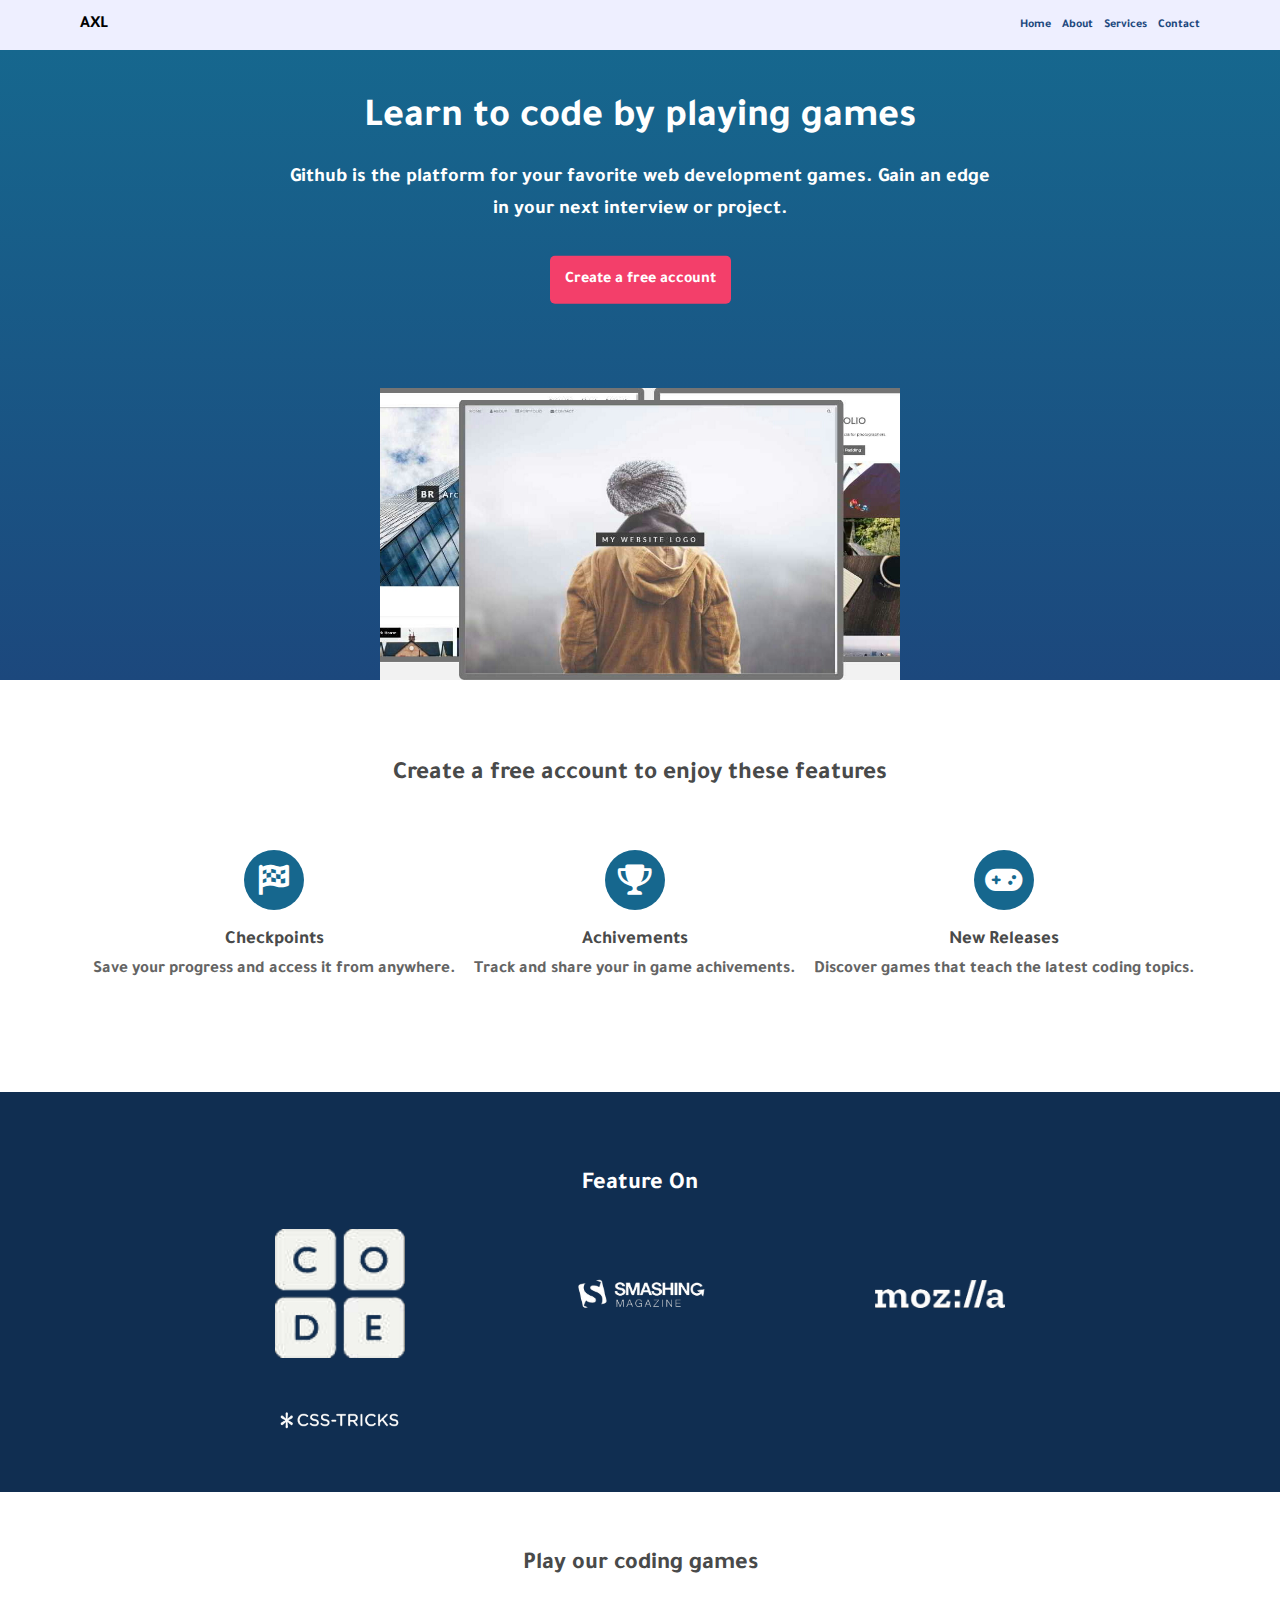
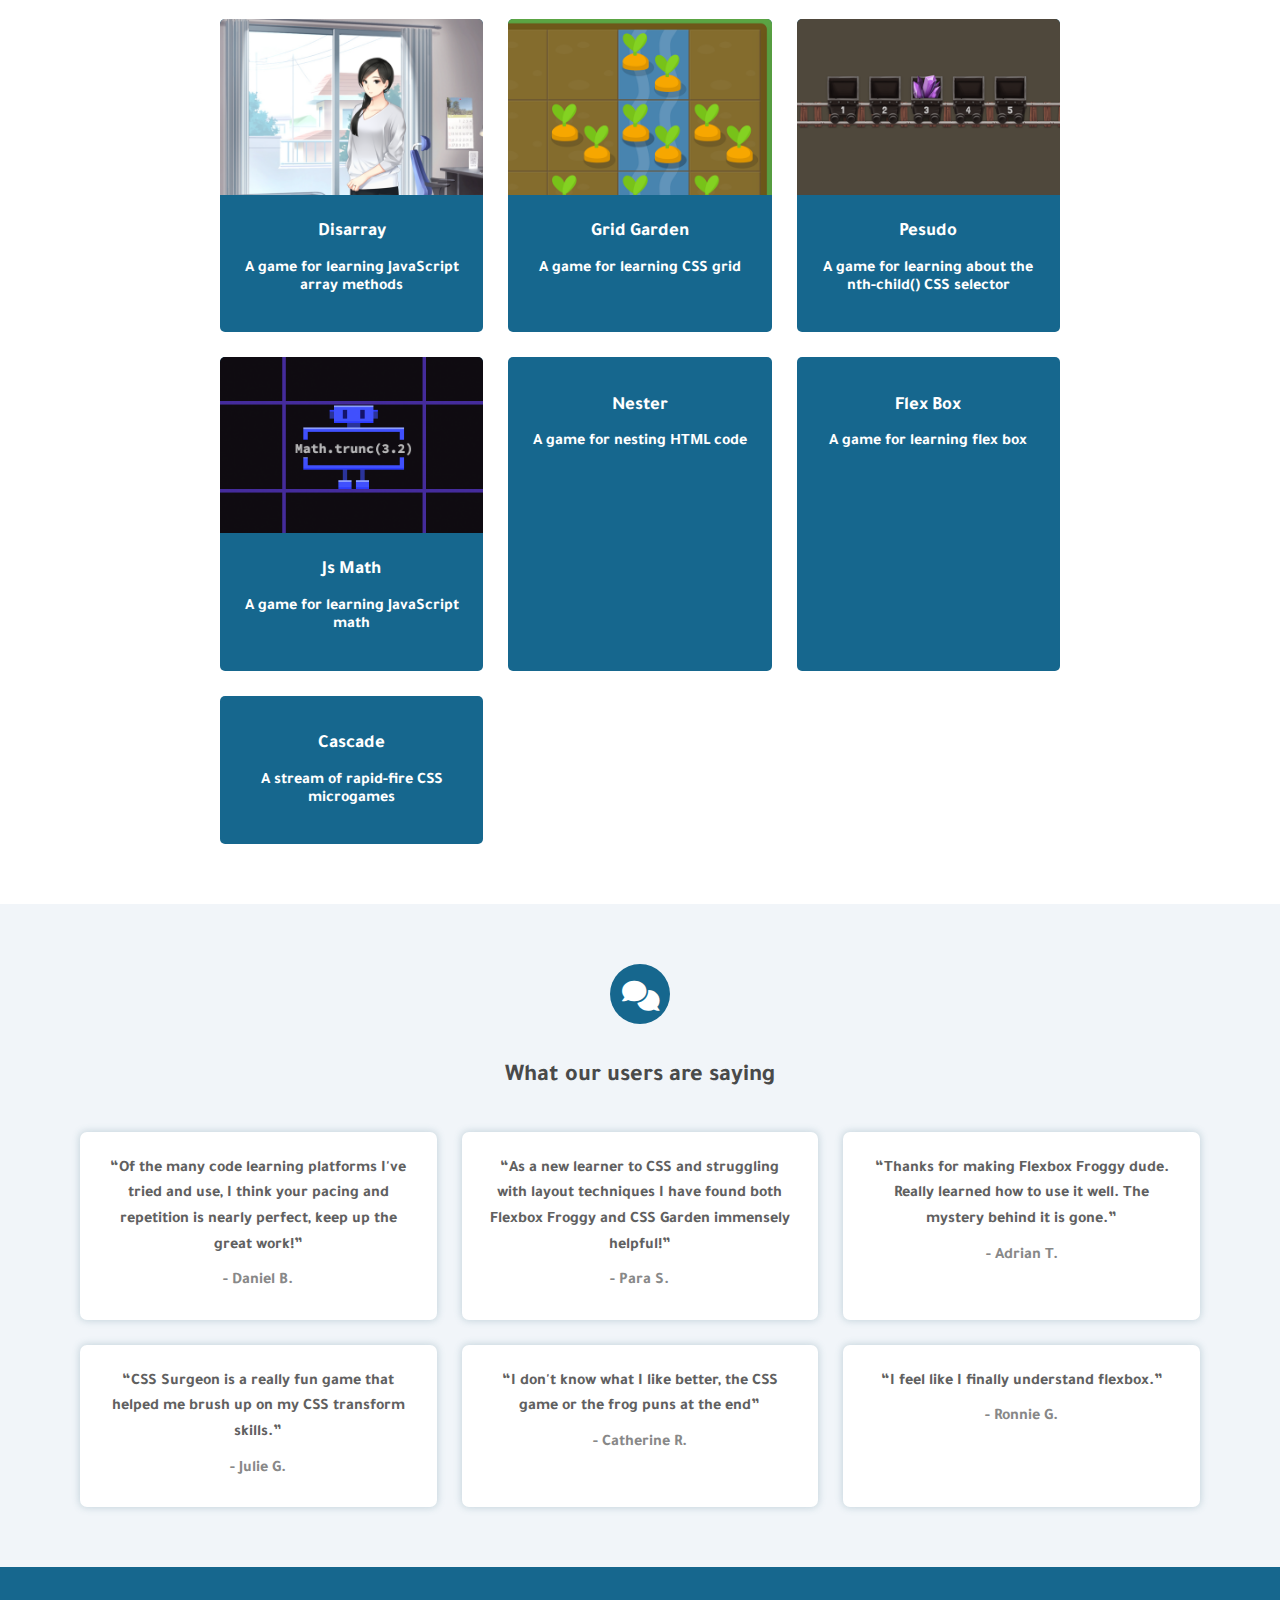
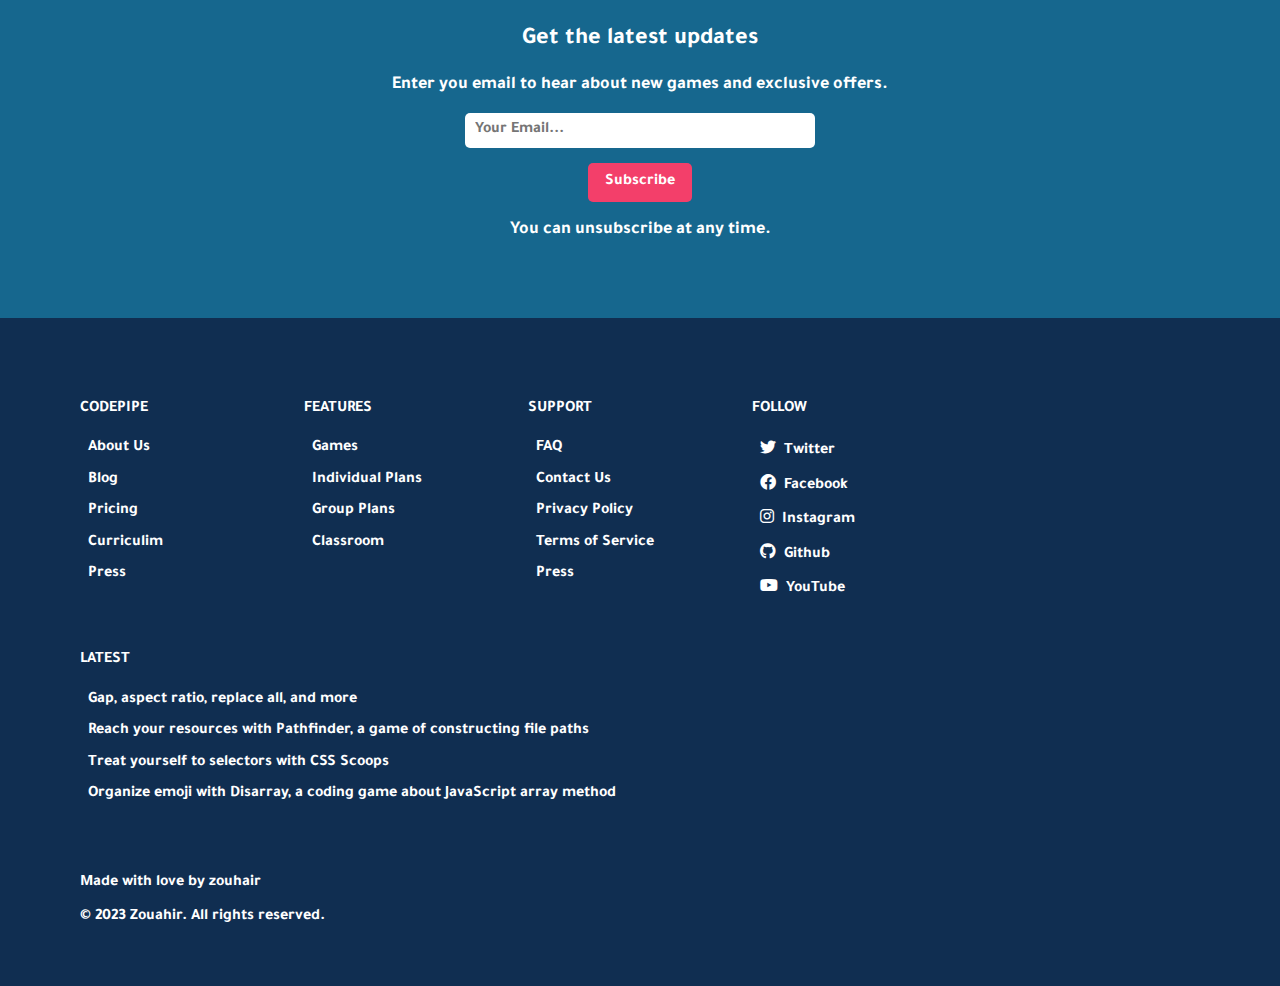
==== index.html @ 415bb9e5 "codepipe" ====
<!DOCTYPE html>
<html lang="en">

<head>
    <meta charset="UTF-8">
    <link rel="stylesheet" href="css/style.css">
    <link rel="stylesheet" href="css/normalize.css">
    <link rel="stylesheet" href="css/all.min.css">
    <title>Codepipe | template two</title>

</head>
<body>
    <!-- Start header -->
    <div class="header">
        <div class="container">
          <div class="col">
            <h3>AXL</h3>
            <ul>
                <li><a href="index.html">Home</a></li>
                <li><a href="pages/about.html">About</a></li>
                <li><a href="pages/services.html">Services</a></li>
                <li><a href="pages/contact.html">Contact</a></li>
            </ul> 
          </div> 
        </div>
    </div>
    <!-- End header -->
    <!-- Start Landing -->
    <div class="landing">
        <div class="container">
            <div class="row">
                <h3 id="test">Learn to code by playing games</h3>
                <p>Github is the platform for your favorite web development games. Gain an edge in your next interview or project.</p>
                <button><a href="#">Create a free account</a></button>
            </div>
            <div class="image">
                <img src="images/man.jpg">
            </div>
        </div>
    </div>
    <!-- End Landing -->
    <!-- Start Features -->
    <div class="features section-padding">
        <div class="container">
            <h2>Create a free account to enjoy these features</h2>
            <div class="row">
                <div class="feat">
                    <span>
                        <i class="fas fa-flag-checkered"></i>
                    </span>
                    <h3>Checkpoints</h3>
                    <p>Save your progress and access it from anywhere.</p>
                </div> <div class="feat">
                    <span><i class="fas fa-trophy"></i></span>
                    <h3>Achivements</h3>
                    <p>Track and share your in game achivements.</p>

                </div> <div class="feat">
                    <span><i class="fas fa-gamepad"></i></span>
                    <h3>New Releases</h3>
                    <p>Discover games that teach the latest coding topics.</p>
                </div>
            </div>
        </div>
    </div>
    <!-- End Features -->
    <!-- Start Feat-On -->
    <div class="feat-on section-padding">
      <div class="container">
        <h2>Feature On</h2>
        <div class="content">
            <img src="images/feat_on/code.png">
            <img src="images/feat_on/smashing.png">
            <img src="images/feat_on/moz.png">
            <img src="images/feat_on/tricks.png">
        </div>
        
      </div>
    </div>
    <!-- End Feat-On -->
    <!-- Start Games Section-->
    <div class="games section-padding">
      <div class="container">
        <h2>Play our coding games</h2>
        <div class="cont">
          <div class="card">
            <img src="images/games_profile/disarray.png" alt="" />
            <div class="info">
              <h3>Disarray</h3>
              <p>A game for learning JavaScript array methods</p>
            </div>
          </div>
          <div class="card">
            <img src="images/games_profile/grid-garden.png" alt="" />
            <div class="info">
              <h3>Grid Garden</h3>
              <p>A game for learning CSS grid</p>
            </div>
          </div>
          <div class="card">
            <img src="images/games_profile/nth-cart.png" alt="" />
            <div class="info">
              <h3>Pesudo</h3>
              <p>A game for learning about the nth-child() CSS selector</p>
            </div>
          </div>
          <div class="card">
            <img src="images/games_profile/code-crunchers.png" alt="" />
            <div class="info">
              <h3>Js Math</h3>
              <p>A game for learning JavaScript math</p>
            </div>
          </div>
          <div class="card">
            <img src="images/games_profile/nester.png" alt="" />
            <div class="info">
              <h3>Nester</h3>
              <p>A game for nesting HTML code</p>
            </div>
          </div>
          <div class="card">
            <img src="images/games_profile/flexbox.png" alt="" />
            <div class="info">
              <h3>Flex Box</h3>
              <p>A game for learning flex box</p>
            </div>
          </div>
          <div class="card">
            <img src="images/games_profile/cascade.png" alt="" />
            <div class="info">
              <h3>Cascade</h3>
              <p>A stream of rapid-fire CSS microgames</p>
            </div>
          </div>
        </div>
      </div>
    </div>
    <!-- End Games Section -->
    <!-- Start Comments -->
    <div class="comments section-padding">
        <div class="container">
            <span class="spans"><i class="fas fa-comments"></i></span>
            <h2>What our users are saying</h2>
            <div class="com">
                <div class="cont">
                    “Of the many code learning platforms I've tried and use, I think your pacing and repetition is nearly perfect, keep up the great work!”
                    <span>- Daniel B.</span>
                </div>

                <div class="cont">
                    “As a new learner to CSS and struggling with layout techniques I have found both Flexbox Froggy and CSS Garden immensely helpful!”
                    <span>- Para S.</span>
                </div>
                
                <div class="cont">
                    “Thanks for making Flexbox Froggy dude. Really learned how to use it well. The mystery behind it is gone.”
                    <span>- Adrian T.</span>
                </div>
                
                <div class="cont">
                    “CSS Surgeon is a really fun game that helped me brush up on my CSS transform skills.”
                    <span>- Julie G.</span>
                </div>
                
                <div class="cont">
                    “I don't know what I like better, the CSS game or the frog puns at the end”
                    <span>- Catherine R.</span>
                </div>

                <div class="cont">
                    “I feel like I finally understand flexbox.”
                    <span>- Ronnie G.</span>
                </div>
                
            </div>
        </div>
    </div>
    <!-- End Comments -->
    <!-- Start Subscribe -->
    <div class="subscribe section-padding">
        <div class="container">
            <h2>Get the latest updates</h2>
            <p>Enter you email to hear about new games and exclusive offers.</p>
            <input type="email" placeholder="Your Email...">
            <button><a href="#">Subscribe</a></button>
            <p>You can unsubscribe at any time.</p>
        </div>
    </div>
    <!-- End Subscribe -->
    <!-- Start Footer -->
    <div class="footer section-padding">
        <div class="container">
            <h3 class="logo"></h3>
            <div class="foot">
                <div class="row">
                    <h4>CODEPIPE</h4>
                    <span><a href="#">About Us</a></span>
                    <span><a href="#">Blog</a></span>
                    <span><a href="#">Pricing</a></span>
                    <span><a href="#">Curriculim</a></span>
                    <span><a href="#">Press</a></span>
                </div>
                <div class="row">
                    <h4>FEATURES</h4>
                    <span><a href="#">Games</a></span>
                    <span><a href="#">Individual Plans</a></span>
                    <span><a href="#">Group Plans</a></span>
                    <span><a href="#">Classroom</a></span>
                </div>
                <div class="row">
                    <h4>SUPPORT</h4>
                    <span><a href="#">FAQ</a></span>
                    <span><a href="#">Contact Us</a></span>
                    <span><a href="#">Privacy Policy</a></span>
                    <span><a href="#">Terms of Service</a></span>
                    <span><a href="#">Press</a></span>
                </div>
                <div class="row">
                    <h4>FOLLOW</h4>
                    <span><a href="https://twitter.com/" target="_blank"><i class="fab fa-twitter"></i>Twitter</a></span>
                    <span><a href="https://facebook.com/" target="_blank"><i class="fab fa-facebook"></i>Facebook</a></span>
                    <span><a href="https://instagram.com/" target="_blank"><i class="fab fa-instagram"></i>Instagram</a></span>
                    <span><a href="https://github.com/" target="_blank"><i class="fab fa-github"></i>Github</a></span>
                    <span><a href="https://youtube.com/" target="_blank"><i class="fab fa-youtube"></i>YouTube</a></span>
                </div>
            </div>
            <div class="latest">
                <h4>LATEST</h4>
                <span><a href="#">Gap, aspect ratio, replace all, and more</a></span>
                <span><a href="#">Reach your resources with Pathfinder, a game of constructing file paths</a></span>
                <span><a href="#">Treat yourself to selectors with CSS Scoops</a></span>
                <span><a href="#">Organize emoji with Disarray, a coding game about JavaScript array method</a></span>
            </div>
            <p>Made with love by zouhair</p>
            <span>&copy 2023 Zouahir. All rights reserved.</span>
        </div>
    </div>
    <!-- End Footer -->
    <script type="text/javascript">
        
    </script>
</body>
</html>
---- css/style.css ----
:root{
    --mainColor: #16678E;
    --headColor: #494A4A;
    --scondaryColor: #102E51;
}
@font-face{
    font-family: 'cairo';
    src: url('../webfonts/Tajawal-Bold.ttf');
}
body{
    font-family: 'cairo';
    
}

*{
    box-sizing: border-box;
}

.container{
    padding-left: 25px;
    padding-right: 25px;
    margin-left: auto;
    margin-right: auto;
}
/*My Frame Work*/

.section-padding{
    padding-top: 60px;
    padding-bottom: 60px;
}

/* small */
@media (min-width:768px){
    .container{
        width:750px
    }
}
/* medium */
@media (min-width:992px){
    .container{
        width:970px
    }
}
/* large */
@media (min-width:1200px){
    .container{
        width:1170px
    }
}

/* Start Header */
.header{
    height: 50px;
    background-color: #eeefff;;
    display: flex;
    justify-content: space-between;
    align-items: center;
}
.header ul{
    list-style: none;
}
.header h3{
    font-weight: 600;
    font-size:17px;
    font-weight: bold;
}
.header ul li{
    display: inline-block;
    margin-left: 7px;
    font-size: 12px;
    position: relative;
}
.header ul li a{
    text-decoration: none;
    color: #1C487D;
    font-weight: bold;
}
.header ul li a::after{
    content: "";
    position: absolute;
    left: 0;
    top: 16px;
    width:0;
    height: 2px;
    background-color: #00BEAD;
    transition: 0.5s
}
.header ul li a:hover::after{
    width: 100%;
}
.header .col{
    display: flex;
    justify-content: space-between;
    align-items: center;
    flex-wrap: nowrap
}

/* End header */
/* Start Landing */
.landing{
    height: 630px !important;
    background-image: linear-gradient(#16678E, #1C487D);
    overflow: hidden;
}
.landing .row{
    text-align: center;
    max-width: 700px;
    position: relative;
    left: 50%;
    transform:translate(-50%, 20%);
    color: white;
    max-height: 250px !important;
}

@media (max-width:500px){
    .landing .row{
        width:280px;
    }
}
h3{
    margin: 0;
}
.landing .row h3{
    font-size: 40px;
}

.landing .row p{
    line-height: 1.6;
    font-size: 20px;
}
.landing .row button{
    margin-top: 10px;
    margin-bottom: 20px;
    background-color: #F33F6A;
    border-radius: 5px;
    border:none;
    padding:15px;
    font-weight: bold;
    cursor: pointer;
}
.landing .row button a {
    color: white;
    text-decoration: none;
}
.landing .row button:hover{
    background-color: #f33f6ae3;
}
.landing .image{
    height:382px;
    display: flex;  
    justify-content: center;
    align-items: flex-end;
}
@media (min-width:660px){
    .landing .image{
        position: relative;
        bottom: -20px
    }
}
.landing .image img{
    width:85%;
    max-width: 520px
}

@media (min-width:900px){
    .landing{
      height: 750px;
    }
    .landing img{
        width:55%;
    }
}
/* End Landing */
/* Start Features */
.features{
    text-align: center;
}
.features .row{
    margin-top: 60px;
    display: flex;
    justify-content: space-around;
    flex-wrap: wrap;
}
.features h2 {
    color: var(--headColor);
    font-size:25px;
}
.features .row .feat{
    margin-bottom: 30px;
    margin-left: 7px;
}
.features .row .feat h3{
    color: var(--headColor);
    font-weight: bold;
}
.features .row .feat p{
    font-size: 17px;
    margin-top: 5px;
    color:#646464;
    line-height: 1.7;
}
.features .row span,
.spans{
    display: inline-block;
    width: 60px;
    height: 60px;
    border-radius: 50%;
    background-color: var(--mainColor);
    margin-bottom: 20px;
}
.features .row span i{
    font-size:30px;
    color:white;
    margin: 15px 10px;
}
/* End Features */
/* Start Feat-On */
.feat-on{
  background-color: var(--scondaryColor);
  color:white;
  text-align: center;
}
.feat-on h2 {
  margin-bottom: 30px;
}
.feat-on .content{
    display: grid;
    grid-template-columns: repeat(auto-fill, minmax(100px, 300px));
    grid-row-gap: 50px;
    place-items: center;
    place-content: center;
}
.feat-on .content img{
    width:130px;
}
/* End Feat-On */
/* Start Games Section */
.games h2{
    text-align: center;
    margin: 0;
    color: var(--headColor);
    transition: 0.5s;
}
.games .container{
    text-align: center;
}
.games .cont {
    -webkit-display:grid;
    -moz-display:grid;
    -ms-display:grid;
    -o-display:grid;
    display:grid;
    grid-template-columns: repeat(auto-fill, minmax(200px, 1fr));
    grid-gap: 25px;
    margin-top:40px;
    max-width: 840px;
    transform: translate(-50%, 0);
    position: relative;
    top: 50%;
    left: 50%;
}
.games .cont .card {
    background-color:var(--mainColor);
    position: relative;
    transition: all 0.4s;
    border-radius: 5px;
    overflow: hidden;
}
.games .cont .card:hover{
    margin-top: -10px;
    margin-bottom: 10px;
    box-shadow:  0 0 20px 1px #1c576996;
}
.games .cont .card img {
  max-width: 100%;
}
.games .cont .card .info {
  padding:20px;
  text-align: center;
}
.games .cont .card .info p{
    color: white;
}
.games .cont .card .info h3{
    color: white;
}
/* End Games Section */
/* Start Comment Section */
.comments{
    text-align: center;
    background-color: #F1F5F9;
}
.comments span > i{
    font-size:30px;
    color:white;
    margin: 17px 12px;
}
.comments h2{
    color: var(--headColor);
}
.comments .com{
    display: grid;
    grid-template-columns: repeat(auto-fill, minmax(300px, 1fr));
    grid-gap: 25px;
    margin-top:40px;
}
.comments .com .cont{
    background-color: white;
    padding: 25px;
    color:#606060;
    line-height: 1.6;
    border-radius: 7px;
    box-shadow:  0 0 7px 1px #618b9b4a;
}
.comments .com .cont span{
    display: block;
    color: #888;
    margin-top: 10px; 
}
/* End Comment Section */
/* Start Subscribe */
.subscribe{
    background-color: #16678E;
    text-align: center;
}
.subscribe h2{
    margin-top:0;
    color: white;
}
.subscribe p{
    color: white;
    font-size: 18px;
}
.subscribe input {
    border: none;
    width: 100%;
    max-width: 350px;
    height: 35px;
    border-radius: 5px;
    padding: 10px;
}
.subscribe button {
    border: none;
    border-radius: 5px;
    background-color: #F33F6A;
    padding: 10px 17px;
    font-weight: 600;
    display: block;
    text-align: center;
    margin: 15px auto;
    cursor: pointer;
}
.subscribe button a {
    color: white;
    text-decoration: none;
}
.subscribe button:hover{
    background-color: #F33F6AE3
}
/* End Subscribe */
/* Start Footer */
.footer{
    background-color: var(--scondaryColor);
    color: white;
}
.footer .foot{
    display: grid;
    grid-template-columns: repeat(auto-fill, minmax(200px, 1fr));
}
.footer .foot span i{
    margin-right: 8px;
}
.footer .foot .row span a,
.footer .latest span a{
    display: block;
    width: fit-content;
    color: white;
    text-decoration: none;
    margin-bottom: 13px;
    transition: 0.3s;
    margin-left: 8px;
}
.footer .foot .row span a:hover,
.footer .latest span a:hover{
  margin-left: 15px;
}
.footer .latest{
    margin-top: 40px;
    margin-bottom: 70px;
}
/* End Footer */
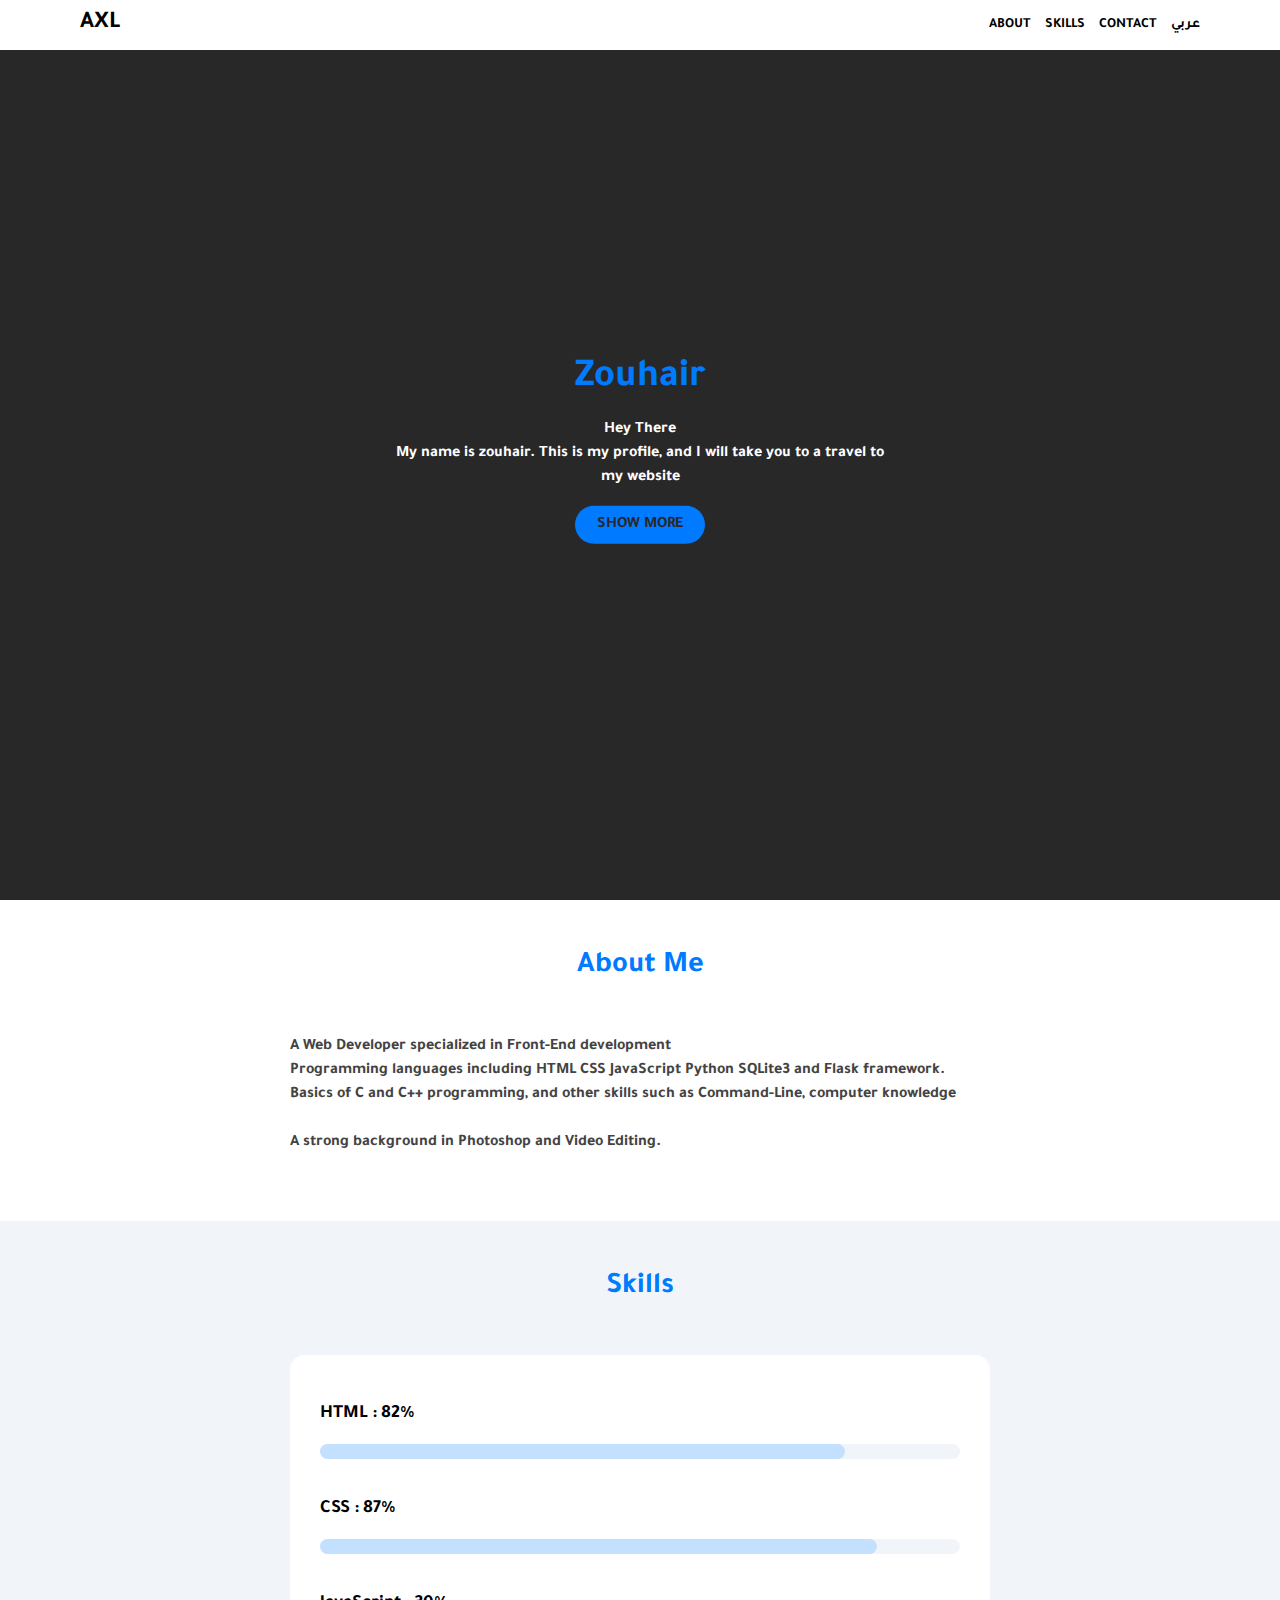
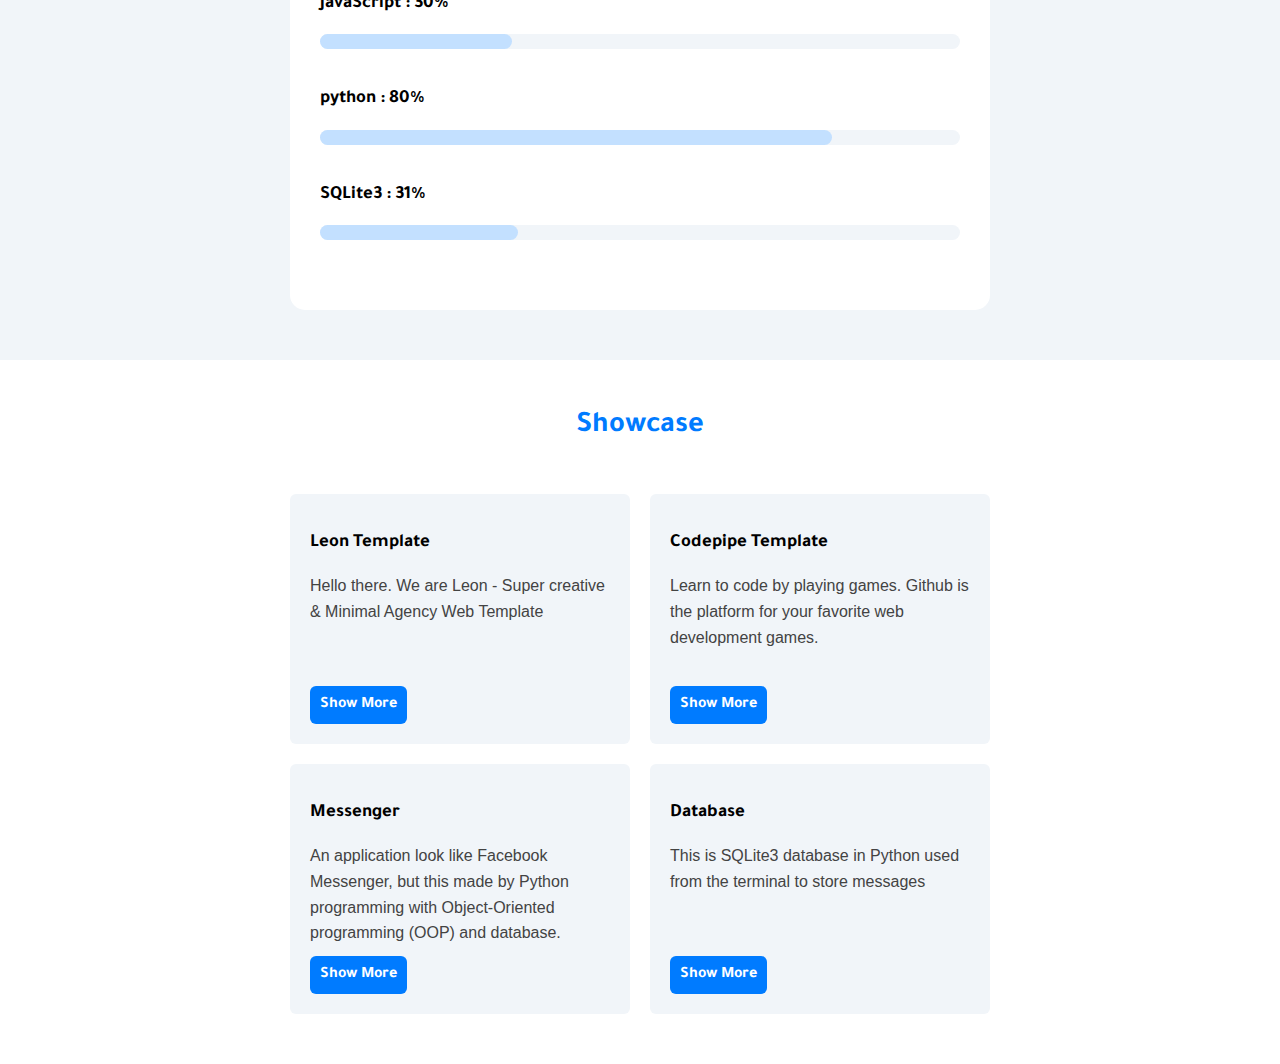
==== commit 12f76204: "test" ====
--- a/index.html
+++ b/index.html
@@ -1,243 +1,137 @@
 <!DOCTYPE html>
 <html lang="en">
 
+<!-- من أنا ؟
+
+مرحبا ! اسمي زهير, مبرمج و مصمم و مطور مواقع و تطبيقات سطح مكتب .
+إلى الاّن برمجت أكثر من 3 مواقع, وصنعت ما يقارب 5 تطبيقات سطح مكتب منها ما هو تطبيق واجهة رسومية ومنها ما هو تطبيق سطر أوامر
+ -->
+
 <head>
-    <meta charset="UTF-8">
-    <link rel="stylesheet" href="css/style.css">
-    <link rel="stylesheet" href="css/normalize.css">
-    <link rel="stylesheet" href="css/all.min.css">
-    <title>Codepipe | template two</title>
+  <meta charset="UTF-8">
+  <link rel="stylesheet" href="css/main.css">
+  <link rel="stylesheet" href="css/normalize.css">
+  <link rel="stylesheet" href="css/all.min.css">
+  <title>AXL | زهير</title>
 
 </head>
+
 <body>
-    <!-- Start header -->
-    <div class="header">
-        <div class="container">
-          <div class="col">
-            <h3>AXL</h3>
-            <ul>
-                <li><a href="index.html">Home</a></li>
-                <li><a href="pages/about.html">About</a></li>
-                <li><a href="pages/services.html">Services</a></li>
-                <li><a href="pages/contact.html">Contact</a></li>
-            </ul> 
-          </div> 
-        </div>
+  <!-- Start header -->
+  <div class="header">
+    <div class="container">
+      <h2>AXL</h2>
+      <ul>
+        <li><a href="#aboutMe">About</a></li>
+        <li><a href="#skill">Skills</a></li>
+        <li><a href="#">Contact</a></li>
+        <li><a href="#">عربي</a></li>
+      </ul>
     </div>
-    <!-- End header -->
-    <!-- Start Landing -->
-    <div class="landing">
-        <div class="container">
-            <div class="row">
-                <h3 id="test">Learn to code by playing games</h3>
-                <p>Github is the platform for your favorite web development games. Gain an edge in your next interview or project.</p>
-                <button><a href="#">Create a free account</a></button>
-            </div>
-            <div class="image">
-                <img src="images/man.jpg">
-            </div>
-        </div>
-    </div>
-    <!-- End Landing -->
-    <!-- Start Features -->
-    <div class="features section-padding">
-        <div class="container">
-            <h2>Create a free account to enjoy these features</h2>
-            <div class="row">
-                <div class="feat">
-                    <span>
-                        <i class="fas fa-flag-checkered"></i>
-                    </span>
-                    <h3>Checkpoints</h3>
-                    <p>Save your progress and access it from anywhere.</p>
-                </div> <div class="feat">
-                    <span><i class="fas fa-trophy"></i></span>
-                    <h3>Achivements</h3>
-                    <p>Track and share your in game achivements.</p>
-
-                </div> <div class="feat">
-                    <span><i class="fas fa-gamepad"></i></span>
-                    <h3>New Releases</h3>
-                    <p>Discover games that teach the latest coding topics.</p>
-                </div>
-            </div>
-        </div>
-    </div>
-    <!-- End Features -->
-    <!-- Start Feat-On -->
-    <div class="feat-on section-padding">
-      <div class="container">
-        <h2>Feature On</h2>
-        <div class="content">
-            <img src="images/feat_on/code.png">
-            <img src="images/feat_on/smashing.png">
-            <img src="images/feat_on/moz.png">
-            <img src="images/feat_on/tricks.png">
-        </div>
-        
+  </div>
+  <!-- End header -->
+  <!-- Start Landing -->
+  <div class="landing">
+    <div class="container">
+      <div class="info">
+        <h1>Zouhair</h1>
+        <p>Hey There<br>
+          My name is zouhair. This is my profile, and I will take you to a travel to my website
+        </p>
+        <button><a href="#aboutMe">show more</a></button>
       </div>
     </div>
-    <!-- End Feat-On -->
-    <!-- Start Games Section-->
-    <div class="games section-padding">
-      <div class="container">
-        <h2>Play our coding games</h2>
-        <div class="cont">
-          <div class="card">
-            <img src="images/games_profile/disarray.png" alt="" />
-            <div class="info">
-              <h3>Disarray</h3>
-              <p>A game for learning JavaScript array methods</p>
-            </div>
+  </div>
+  <!-- End Landing -->
+  <!-- Start AboutMe -->
+  <div class="aboutMe section-padding" id="aboutMe">
+    <div class="container">
+      <h2 class="heading">About Me</h2>
+      <div class="info">
+        <p>A Web Developer specialized in Front-End development<br>
+          Programming languages including HTML CSS JavaScript Python SQLite3 and Flask framework.
+          Basics of C and C++ programming,
+          and other skills such as Command-Line, computer knowledge <br><br>
+          A strong background in Photoshop and Video Editing.
+        </p>
+
+      </div>
+    </div>
+  </div>
+  <!-- End AboutMe -->
+  <!-- Start Siklls -->
+  <div class="skills section-padding" id="skill">
+    <div class="container">
+      <h2 class="heading">Skills</h2>
+      <div class="box">
+        <div class="skill">
+          <h3>HTML : 82%</h3>
+          <div class="prog">
+            <span style="width: 82%"></span>
           </div>
-          <div class="card">
-            <img src="images/games_profile/grid-garden.png" alt="" />
-            <div class="info">
-              <h3>Grid Garden</h3>
-              <p>A game for learning CSS grid</p>
-            </div>
+        </div>
+        <div class="skill">
+          <h3>CSS : 87%</h3>
+          <div class="prog">
+            <span style="width: 87%"></span>
           </div>
-          <div class="card">
-            <img src="images/games_profile/nth-cart.png" alt="" />
-            <div class="info">
-              <h3>Pesudo</h3>
-              <p>A game for learning about the nth-child() CSS selector</p>
-            </div>
+        </div>
+        <div class="skill">
+          <h3>JavaScript : 30%</h3>
+          <div class="prog">
+            <span style="width: 30%"></span>
           </div>
-          <div class="card">
-            <img src="images/games_profile/code-crunchers.png" alt="" />
-            <div class="info">
-              <h3>Js Math</h3>
-              <p>A game for learning JavaScript math</p>
-            </div>
+        </div>
+        <div class="skill">
+          <h3>python : 80%</h3>
+          <div class="prog">
+            <span style="width: 80%"></span>
           </div>
-          <div class="card">
-            <img src="images/games_profile/nester.png" alt="" />
-            <div class="info">
-              <h3>Nester</h3>
-              <p>A game for nesting HTML code</p>
-            </div>
-          </div>
-          <div class="card">
-            <img src="images/games_profile/flexbox.png" alt="" />
-            <div class="info">
-              <h3>Flex Box</h3>
-              <p>A game for learning flex box</p>
-            </div>
-          </div>
-          <div class="card">
-            <img src="images/games_profile/cascade.png" alt="" />
-            <div class="info">
-              <h3>Cascade</h3>
-              <p>A stream of rapid-fire CSS microgames</p>
-            </div>
+        </div>
+        <div class="skill">
+          <h3>SQLite3 : 31%</h3>
+          <div class="prog">
+            <span style="width: 31%"></span>
           </div>
         </div>
       </div>
     </div>
-    <!-- End Games Section -->
-    <!-- Start Comments -->
-    <div class="comments section-padding">
-        <div class="container">
-            <span class="spans"><i class="fas fa-comments"></i></span>
-            <h2>What our users are saying</h2>
-            <div class="com">
-                <div class="cont">
-                    “Of the many code learning platforms I've tried and use, I think your pacing and repetition is nearly perfect, keep up the great work!”
-                    <span>- Daniel B.</span>
-                </div>
+  </div>
+  <!-- End Skills -->
+  <!-- Start Showcase -->
+  <div class="showcase section-padding">
+    <div class="container">
+      <h2 class="heading">Showcase</h2>
+      <div class="content">
+        <div class="cont">
+          <h3>Leon Template</h3>
+          <p>Hello there. We are Leon - Super creative & Minimal Agency Web Template</p>
+          <button>Show More</button>
+        </div>
+        <div class="cont">
+          <h3>Codepipe Template</h3>
+          <p>Learn to code by playing games. Github is the platform for your favorite web development games.</p>
+          <button>Show More</button>
+        </div>
+        <div class="cont">
+          <h3>Messenger</h3>
+          <p>An application look like Facebook Messenger, but this made by Python programming with Object-Oriented
+            programming (OOP) and database.</p>
+          <button>Show More</button>
+        </div>
+        <div class="cont">
+          <h3>Database</h3>
+          <p>This is SQLite3 database in Python used from the terminal to store messages</p>
+          <button>Show More</button>
+        </div>
+      </div>
+    </div>
+  </div>
+  <!-- End Showcase -->
+  <!-- Start Footer -->
+  <!-- End Footer -->
+  <script type="text/javascript">
+  </script>
+</body>
 
-                <div class="cont">
-                    “As a new learner to CSS and struggling with layout techniques I have found both Flexbox Froggy and CSS Garden immensely helpful!”
-                    <span>- Para S.</span>
-                </div>
-                
-                <div class="cont">
-                    “Thanks for making Flexbox Froggy dude. Really learned how to use it well. The mystery behind it is gone.”
-                    <span>- Adrian T.</span>
-                </div>
-                
-                <div class="cont">
-                    “CSS Surgeon is a really fun game that helped me brush up on my CSS transform skills.”
-                    <span>- Julie G.</span>
-                </div>
-                
-                <div class="cont">
-                    “I don't know what I like better, the CSS game or the frog puns at the end”
-                    <span>- Catherine R.</span>
-                </div>
-
-                <div class="cont">
-                    “I feel like I finally understand flexbox.”
-                    <span>- Ronnie G.</span>
-                </div>
-                
-            </div>
-        </div>
-    </div>
-    <!-- End Comments -->
-    <!-- Start Subscribe -->
-    <div class="subscribe section-padding">
-        <div class="container">
-            <h2>Get the latest updates</h2>
-            <p>Enter you email to hear about new games and exclusive offers.</p>
-            <input type="email" placeholder="Your Email...">
-            <button><a href="#">Subscribe</a></button>
-            <p>You can unsubscribe at any time.</p>
-        </div>
-    </div>
-    <!-- End Subscribe -->
-    <!-- Start Footer -->
-    <div class="footer section-padding">
-        <div class="container">
-            <h3 class="logo"></h3>
-            <div class="foot">
-                <div class="row">
-                    <h4>CODEPIPE</h4>
-                    <span><a href="#">About Us</a></span>
-                    <span><a href="#">Blog</a></span>
-                    <span><a href="#">Pricing</a></span>
-                    <span><a href="#">Curriculim</a></span>
-                    <span><a href="#">Press</a></span>
-                </div>
-                <div class="row">
-                    <h4>FEATURES</h4>
-                    <span><a href="#">Games</a></span>
-                    <span><a href="#">Individual Plans</a></span>
-                    <span><a href="#">Group Plans</a></span>
-                    <span><a href="#">Classroom</a></span>
-                </div>
-                <div class="row">
-                    <h4>SUPPORT</h4>
-                    <span><a href="#">FAQ</a></span>
-                    <span><a href="#">Contact Us</a></span>
-                    <span><a href="#">Privacy Policy</a></span>
-                    <span><a href="#">Terms of Service</a></span>
-                    <span><a href="#">Press</a></span>
-                </div>
-                <div class="row">
-                    <h4>FOLLOW</h4>
-                    <span><a href="https://twitter.com/" target="_blank"><i class="fab fa-twitter"></i>Twitter</a></span>
-                    <span><a href="https://facebook.com/" target="_blank"><i class="fab fa-facebook"></i>Facebook</a></span>
-                    <span><a href="https://instagram.com/" target="_blank"><i class="fab fa-instagram"></i>Instagram</a></span>
-                    <span><a href="https://github.com/" target="_blank"><i class="fab fa-github"></i>Github</a></span>
-                    <span><a href="https://youtube.com/" target="_blank"><i class="fab fa-youtube"></i>YouTube</a></span>
-                </div>
-            </div>
-            <div class="latest">
-                <h4>LATEST</h4>
-                <span><a href="#">Gap, aspect ratio, replace all, and more</a></span>
-                <span><a href="#">Reach your resources with Pathfinder, a game of constructing file paths</a></span>
-                <span><a href="#">Treat yourself to selectors with CSS Scoops</a></span>
-                <span><a href="#">Organize emoji with Disarray, a coding game about JavaScript array method</a></span>
-            </div>
-            <p>Made with love by zouhair</p>
-            <span>&copy 2023 Zouahir. All rights reserved.</span>
-        </div>
-    </div>
-    <!-- End Footer -->
-    <script type="text/javascript">
-        
-    </script>
-</body>
 </html>--- a/css/main.css
+++ b/css/main.css
@@ -0,0 +1,199 @@
+:root{
+    --mainColor: #007bff;
+    --secondaryColor: #282828;
+    --thirdColor: rgb(195,224,255);
+}
+@font-face{
+    font-family: 'tajawal';
+    src: url('../webfonts/Tajawal-Bold.ttf');
+}
+body{
+    font-family: 'tajawal';
+}
+html{
+    scroll-behavior: smooth;
+}
+
+*{
+    box-sizing: border-box;
+}
+ul{
+    list-style: none;
+}
+.container{
+    padding-left: 25px;
+    padding-right: 25px;
+    margin-left: auto;
+    margin-right: auto;
+}
+/*My Frame Work*/
+.section-padding{
+    padding-top: 50px;
+    padding-bottom: 50px;
+}
+.heading{
+    color: var(--mainColor);
+    text-align: center;
+    margin: 0 0 50px;
+    font-size: 30px;
+}
+/* small */
+@media (min-width:768px){
+    .container{
+        width:750px
+    }
+}
+/* medium */
+@media (min-width:992px){
+    .container{
+        width:970px
+    }
+}
+/* large */
+@media (min-width:1200px){
+    .container{
+        width:1170px
+    }
+}
+/* Start Header */
+.header{
+    height: 50px;
+}
+.header .container{
+    display: flex;
+    justify-content: space-between;
+    align-items: center;
+}
+.header h2{
+    margin: 0;
+}
+.header ul li {
+    display: inline-block;
+    font-size: 14px;
+}
+.header ul li a{
+    text-decoration: none;
+    text-transform: uppercase;
+    margin-left: 10px;
+    color: black;
+}
+
+/*Start Landing*/
+.landing{
+    height: calc(100vh - 50px);
+    background-color: var(--secondaryColor);
+    text-align: center;
+}
+
+.landing .info{
+    position: absolute;
+    top: 50%;
+    left: 50%;
+    transform: translate(-50%, -50%);
+    width: 100%;
+    max-width: 500px
+
+}
+.landing .info h1{
+    font-size: 40px;
+    margin: 0;
+    color: var(--mainColor);
+}
+.landing .info p{
+    color: #fff;
+    line-height: 1.5
+}
+.landing .info button{
+    text-transform: uppercase;
+    background-color: var(--mainColor);
+    padding: 10px;
+    border: none;
+    border-radius: 20px;
+    width: 130px;
+}
+.landing .info button a{
+    padding-top: 15px;
+    text-decoration: none;
+    color: var(--secondaryColor);
+}
+/* End Landing */
+/* Start AboutMe */
+.aboutMe .info{
+    margin: auto;
+    width: 100%;
+    max-width: 700px
+}
+.aboutMe .info p{
+    line-height: 1.5;
+    color: #434343;
+}
+/* End AboutMe */
+/*Start Skills*/
+.skills{
+    background-color: #F1F5F9;
+}
+.skills .box{
+    background-color: #FFF;
+    padding: 30px;
+    border-radius: 15px;
+    max-width: 700px;
+    margin: auto;
+}
+.skills .box .skill{
+    margin-bottom: 40px;
+}
+.skills .box .prog{
+    background-color: #F1F5F9;
+    height: 15px;
+    width: 100%;
+    border-radius: 10px
+}
+.skills .box h3{
+    font-weight: 100;
+}
+.skills .box .prog span{
+    background-color: var(--thirdColor);
+    display: inline-block;
+    height: 100%;
+    z-index: 99;
+    border-radius: 10px
+}
+/*End Skills*/
+/*Start Showcase*/
+.showcase .content{
+    display: grid;
+    grid-template-columns: repeat(auto-fill, minmax(250px, 1fr));
+    grid-gap: 20px;
+    max-width: 700px;
+    margin: auto;
+}
+.showcase .content .cont{
+    background-color: #F1F5F9;
+    border-radius: 6px;
+    padding: 20px;
+    height: 250px;
+    position: relative;
+}
+.showcase .content .cont p {
+    font-family: Arial, Helvetica, sans-serif;
+    color: #434343;
+    font-weight: 100;
+    line-height: 1.6;
+}
+.showcase .content .cont button{
+    border: none;
+    background-color: var(--mainColor);
+    color: #fff;
+    padding: 10px;
+    border-radius: 6px;
+    position: absolute;
+    bottom: 20px;
+    transition: 0.3s;
+}
+.showcase .content .cont button:hover{
+    background-color: rgb(90 170 255);
+}
+.showcase .content .cont button:active{
+    margin-bottom: 5px;
+}
+/*End Showcase*/
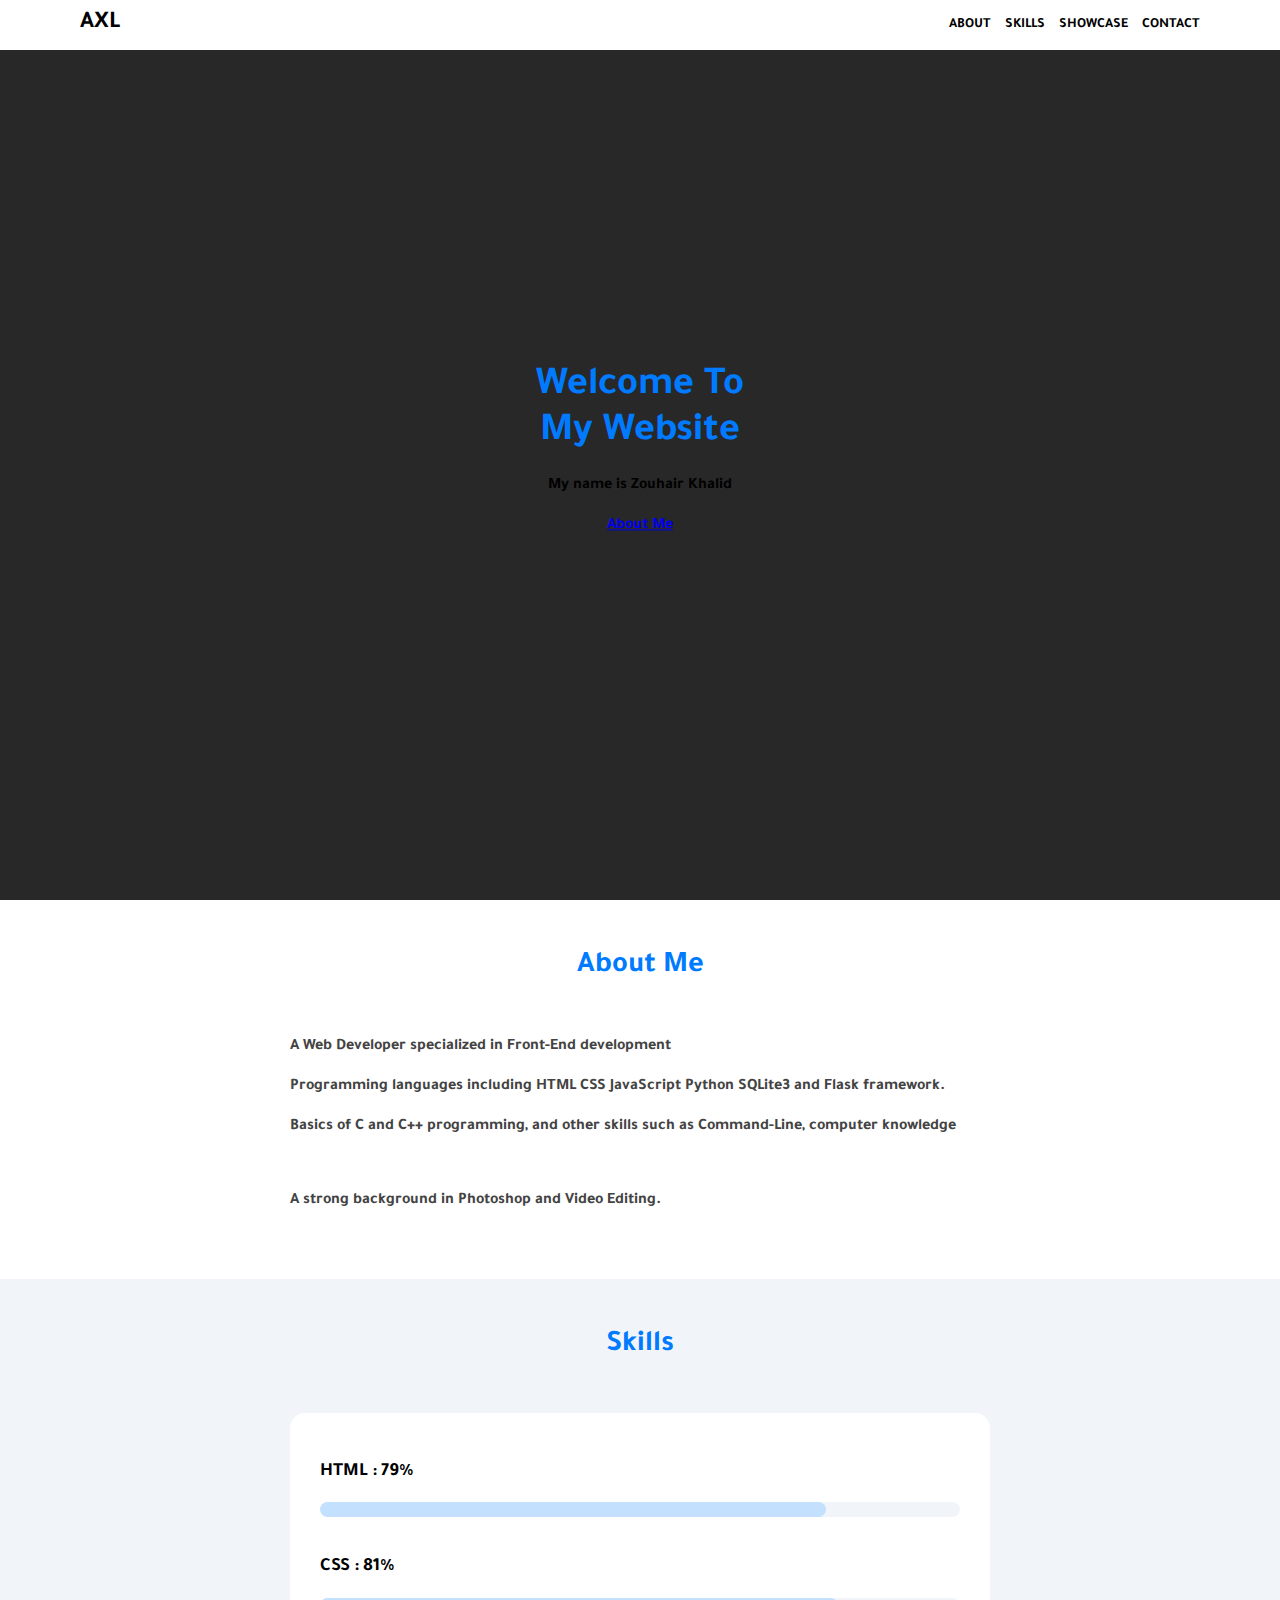
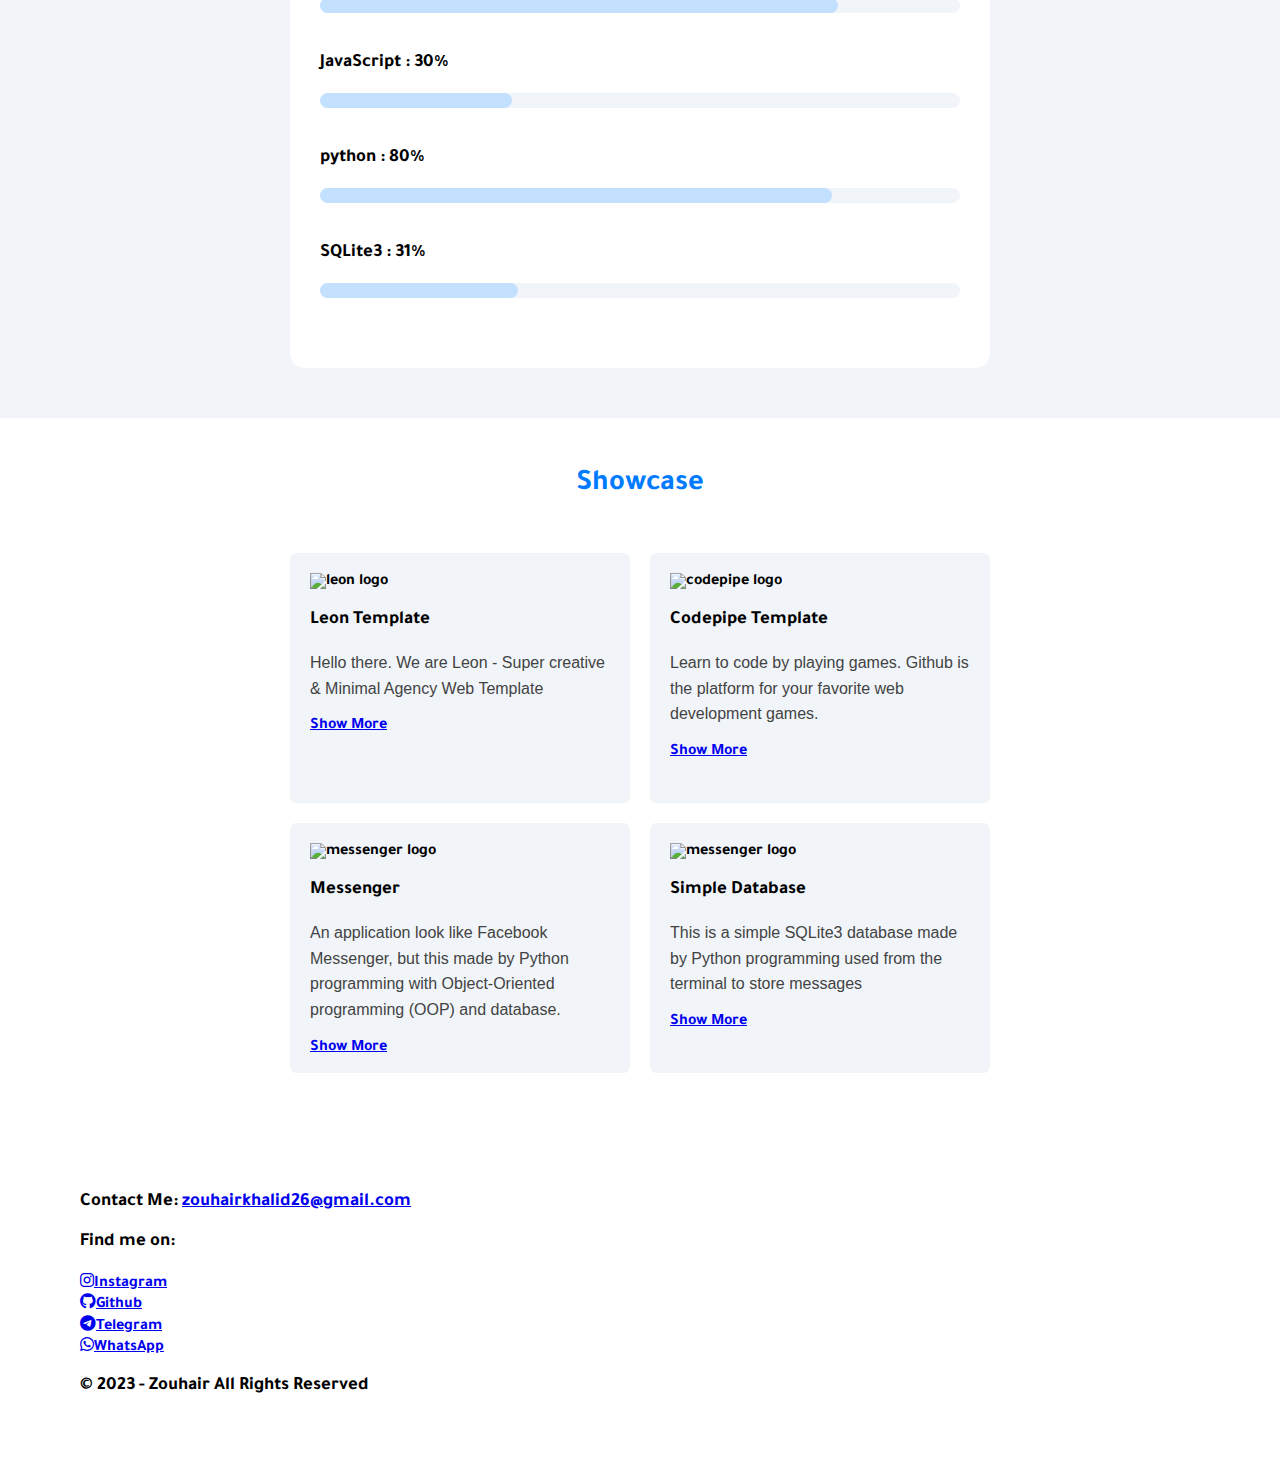
==== commit 480a188d: "Edit facebook" ====
--- a/index.html
+++ b/index.html
@@ -1,16 +1,13 @@
 <!DOCTYPE html>
 <html lang="en">
 
-<!-- من أنا ؟
-
-مرحبا ! اسمي زهير, مبرمج و مصمم و مطور مواقع و تطبيقات سطح مكتب .
-إلى الاّن برمجت أكثر من 3 مواقع, وصنعت ما يقارب 5 تطبيقات سطح مكتب منها ما هو تطبيق واجهة رسومية ومنها ما هو تطبيق سطر أوامر
- -->
-
 <head>
   <meta charset="UTF-8">
+  <meta http-equiv="X-UA-Compatible" content="IE=edge">
+  <meta name="viewport" content="width=device-width, initial-scale=1.0">
+  <link rel="icon" href="images/icon.png">
+  <link rel="stylesheet" href="css/normalize.css">
   <link rel="stylesheet" href="css/main.css">
-  <link rel="stylesheet" href="css/normalize.css">
   <link rel="stylesheet" href="css/all.min.css">
   <title>AXL | زهير</title>
 
@@ -21,24 +18,30 @@
   <div class="header">
     <div class="container">
       <h2>AXL</h2>
-      <ul>
-        <li><a href="#aboutMe">About</a></li>
-        <li><a href="#skill">Skills</a></li>
-        <li><a href="#">Contact</a></li>
-        <li><a href="#">عربي</a></li>
-      </ul>
+      <div class="links" onclick="link()">
+        <span class="icon">
+          <span></span>
+          <span></span>
+          <span></span>
+        </span>
+        <ul id="ul">
+          <li><a href="#aboutMe">About</a></li>
+          <li><a href="#skill">Skills</a></li>
+          <li><a href="#showcase">Showcase</a></li>
+          <li><a href="#contact">Contact</a></li>
+        </ul>
+      </div>
     </div>
+  </div>
   </div>
   <!-- End header -->
   <!-- Start Landing -->
   <div class="landing">
     <div class="container">
       <div class="info">
-        <h1>Zouhair</h1>
-        <p>Hey There<br>
-          My name is zouhair. This is my profile, and I will take you to a travel to my website
-        </p>
-        <button><a href="#aboutMe">show more</a></button>
+        <h1>Welcome To <br><span>My</span> Website</h1>
+        <h4>My name is Zouhair Khalid</h4>
+        <a href="#aboutMe">About Me</a>
       </div>
     </div>
   </div>
@@ -48,12 +51,10 @@
     <div class="container">
       <h2 class="heading">About Me</h2>
       <div class="info">
-        <p>A Web Developer specialized in Front-End development<br>
-          Programming languages including HTML CSS JavaScript Python SQLite3 and Flask framework.
-          Basics of C and C++ programming,
-          and other skills such as Command-Line, computer knowledge <br><br>
-          A strong background in Photoshop and Video Editing.
-        </p>
+        <p>A Web Developer specialized in Front-End development</p>
+        <p>Programming languages including HTML CSS JavaScript Python SQLite3 and Flask framework.</p>
+        <p>Basics of C and C++ programming, and other skills such as Command-Line, computer knowledge</p><br>
+        <p>A strong background in Photoshop and Video Editing.</p>
 
       </div>
     </div>
@@ -65,15 +66,15 @@
       <h2 class="heading">Skills</h2>
       <div class="box">
         <div class="skill">
-          <h3>HTML : 82%</h3>
+          <h3>HTML : 79%</h3>
           <div class="prog">
-            <span style="width: 82%"></span>
+            <span style="width: 79%"></span>
           </div>
         </div>
         <div class="skill">
-          <h3>CSS : 87%</h3>
+          <h3>CSS : 81%</h3>
           <div class="prog">
-            <span style="width: 87%"></span>
+            <span style="width: 81%"></span>
           </div>
         </div>
         <div class="skill">
@@ -99,38 +100,88 @@
   </div>
   <!-- End Skills -->
   <!-- Start Showcase -->
-  <div class="showcase section-padding">
+  <div class="showcase section-padding" id="showcase">
     <div class="container">
       <h2 class="heading">Showcase</h2>
       <div class="content">
         <div class="cont">
-          <h3>Leon Template</h3>
-          <p>Hello there. We are Leon - Super creative & Minimal Agency Web Template</p>
-          <button>Show More</button>
+          <img src="images/leon.jpg" alt="leon logo">
+          <div class="info">
+            <h3>Leon Template</h3>
+            <p>Hello there. We are Leon - Super creative & Minimal Agency Web Template</p>
+            <a href="http://github.com/zouhaeir/leon" target="_blank">Show More</a>
+          </div>
         </div>
         <div class="cont">
-          <h3>Codepipe Template</h3>
-          <p>Learn to code by playing games. Github is the platform for your favorite web development games.</p>
-          <button>Show More</button>
+          <img src="images/codepipe.jpg" alt="codepipe logo">
+          <div class="info">
+            <h3>Codepipe Template</h3>
+            <p>Learn to code by playing games. Github is the platform for your favorite web development games.</p>
+            <a href="http://github.com/zouhaeir/codepipe" target="_blank">Show More</a>
+          </div>
         </div>
         <div class="cont">
-          <h3>Messenger</h3>
-          <p>An application look like Facebook Messenger, but this made by Python programming with Object-Oriented
-            programming (OOP) and database.</p>
-          <button>Show More</button>
+          <img src="images/messenger.jpg" alt="messenger logo">
+          <div class="info">
+            <h3>Messenger</h3>
+            <p>An application look like Facebook Messenger, but this made by Python programming with Object-Oriented
+              programming (OOP) and database.</p>
+            <a href="http://github.com/zouhaeir/py-messenger" target="_blank">Show More</a>
+          </div>
         </div>
         <div class="cont">
-          <h3>Database</h3>
-          <p>This is SQLite3 database in Python used from the terminal to store messages</p>
-          <button>Show More</button>
+          <img src="images/databases.jpg" alt="messenger logo">
+          <div class="info">
+            <h3>Simple Database</h3>
+            <p>This is a simple SQLite3 database made by Python programming used from the terminal to store messages</p>
+            <a href="http://github.com/zouhaeir/py-db" target="_blank">Show More</a>
+          </div>
         </div>
       </div>
     </div>
   </div>
   <!-- End Showcase -->
   <!-- Start Footer -->
+  <div class="footer section-padding" id="contact">
+    <div class="container">
+      <h3>Contact Me: <a href="mailto:zouhairkhalid26@mail.com?subject=Contact"
+          class="link">zouhairkhalid26@gmail.com</a></h3>
+      <h3>Find me on:</h3>
+      <div class="social">
+        <div class="link">
+          <a href="http://www.instagram.com/axldev26" target="_blank">
+            <span><i class="fa-brands fa-instagram"></i>Instagram</span>
+          </a>
+        </div>
+        <div class="link">
+          <a href="http://github.com/zouhaeir" target="_blank">
+            <span><i class="fa-brands fa-github"></i>Github</span>
+          </a>
+        </div>
+        <div class="link">
+          <a href="https://t.me/967776822174" target="_blank">
+            <span><i class="fa-brands fa-telegram"></i>Telegram</span>
+          </a>
+        </div>
+        <div class="link">
+          <a href="https://wa.me/967776822174" target="_blank">
+            <span><i class="fa-brands fa-whatsapp"></i>WhatsApp</span>
+          </a>
+        </div>
+      </div>
+      <h3>&copy 2023 - <span>Zouhair</span> All Rights Reserved</h3>
+    </div>
+  </div>
   <!-- End Footer -->
-  <script type="text/javascript">
+  <script>
+    function link() {
+      var x = document.querySelector("#ul");
+      if (x.style.display === "block") {
+        x.style.display = "none";
+      } else {
+        x.style.display = "block";
+      }
+    }
   </script>
 </body>
 
